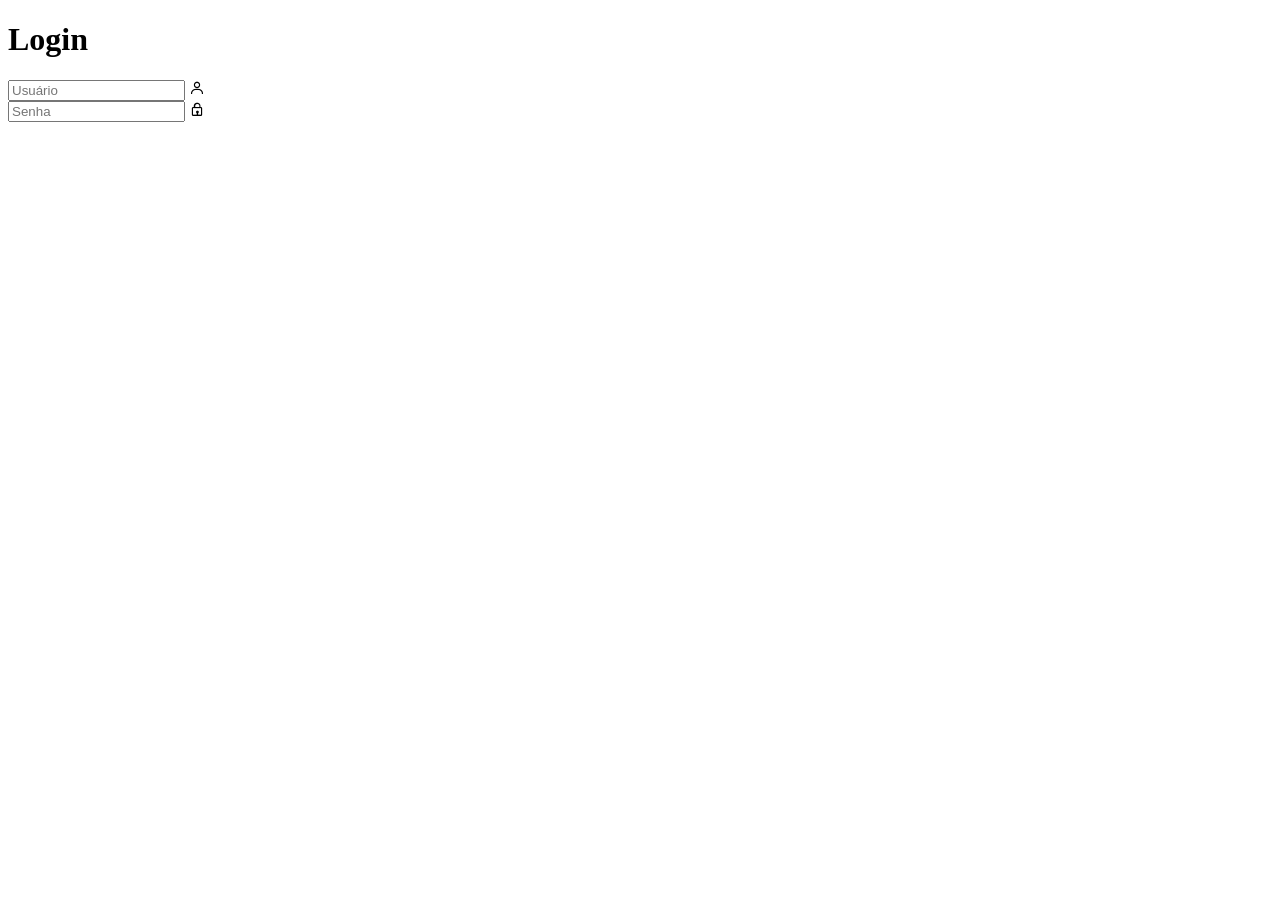
==== index.html @ 2c220621 "Initial commit" ====
<!doctype html>
<html lang="pt-br">
  <head>
    <meta charset="UTF-8" />
    <meta name="viewport" content="width=device-width, initial-scale=1.0" />
    <link
      href="https://unpkg.com/boxicons@2.1.4/css/boxicons.min.css"
      rel="stylesheet"
    />

    <title>Login</title>
  </head>
  <body>
    <main class="container">
      <form>
        <h1>Login</h1>
        <div class="input-box">
          <input placeholder="Usuário" type="email">
          <i class="bx bx-user"></i>
        </div>
        <div class="input-box">
          <input placeholder="Senha" type="password">
          <i class="bx bx-lock"></i>
        </div>
      </form>
    </main>
  </body>
</html>
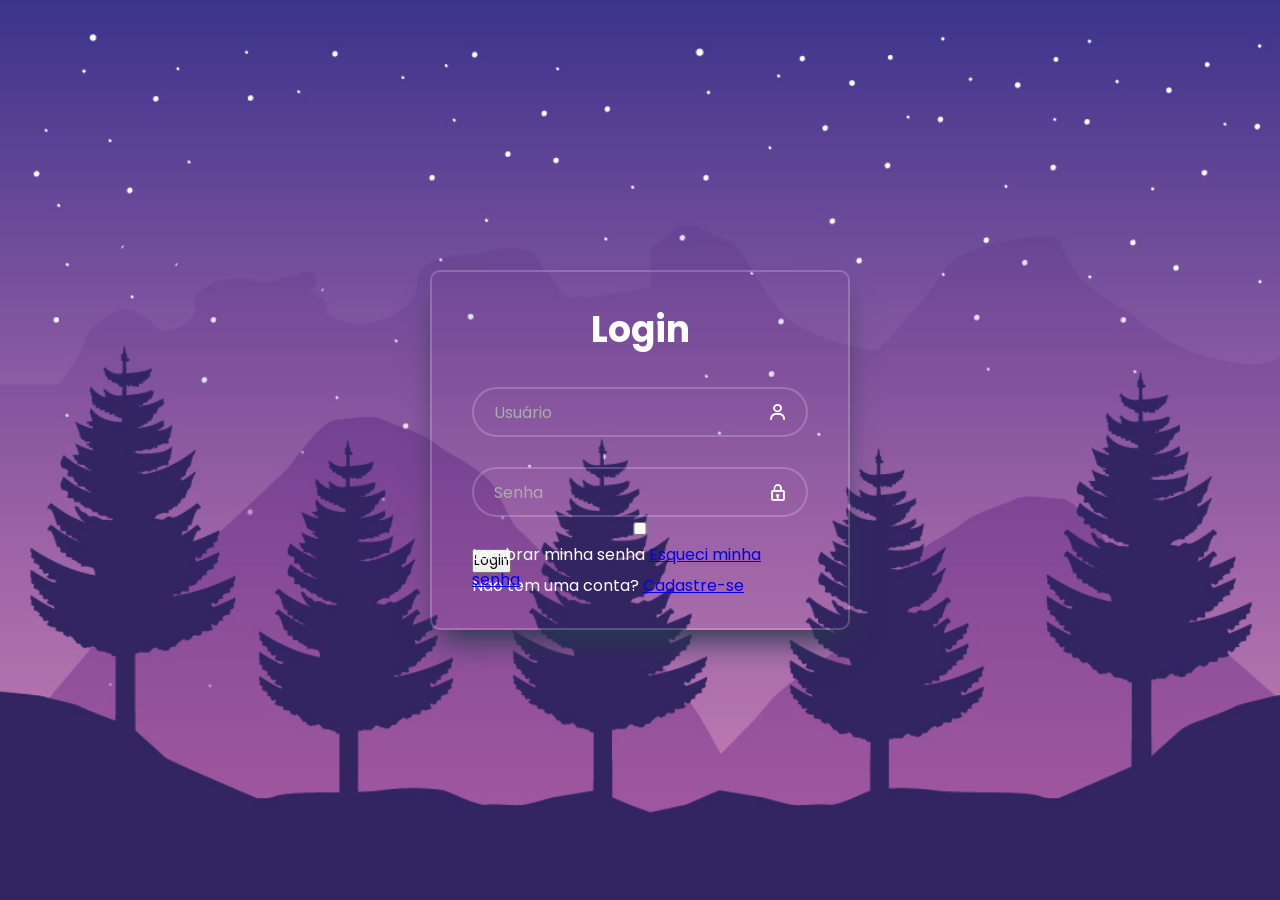
==== commit 8fb9808f: "--estilização css Realizando alguns ajustes no css e imagem de fundo foi adicionada" ====
--- a/index.html
+++ b/index.html
@@ -7,7 +7,7 @@
       href="https://unpkg.com/boxicons@2.1.4/css/boxicons.min.css"
       rel="stylesheet"
     />
-
+    <link rel="stylesheet" href="style.css">
     <title>Login</title>
   </head>
   <body>
@@ -21,7 +21,17 @@
         <div class="input-box">
           <input placeholder="Senha" type="password">
           <i class="bx bx-lock"></i>
+          <div class="remember-forgot">
+            <label>
+                <input type="checkbox">
+                Lembrar minha senha
+              </label>
+              <a href="#">Esqueci minha senha</a>
+            </div>
         </div>
+        <button type = "submit">Login</button>
+
+        <div class="register-link"><p>Não tem uma conta? <a href="#">Cadastre-se</a></p></div>
       </form>
     </main>
   </body>
--- a/style.css
+++ b/style.css
@@ -0,0 +1,65 @@
+@import url('https://fonts.googleapis.com/css2?family=Poppins:ital,wght@0,100;0,200;0,300;0,400;0,500;0,600;0,700;0,800;0,900;1,100;1,200;1,300;1,400;1,500;1,600;1,700;1,800;1,900&display=swap');
+
+*{
+    margin: 0;
+    padding: 0;
+    box-sizing: border-box;
+    font-family: "Poppins", sans-serif;
+}
+
+body{
+    display: flex;
+    justify-content: center;
+    align-items: center;
+    min-height: 100vh;
+    background: url('./img/img.jpg');
+    background-size: cover;
+    background-position: center;
+}
+
+.container{
+    width: 420px;
+    background-color:transparent;
+    border: 2px solid rgba(255, 255, 255, 0.2);
+    border-radius: 10px;
+    color: #fff;
+    padding: 30px 40px;
+    box-shadow: rgb(38, 57, 77) 0px 20px 30px -10px;
+}
+
+.container h1{
+    font-size: 36px;
+    text-align: center;
+}
+
+.input-box{
+    position: relative;
+    width: 100%;
+    height: 50px;
+    margin: 30px 0;
+}
+
+.input-box input{
+    width: 100%;
+    height: 100%;
+    background-color: transparent;
+    border: 2px solid  rgba(255, 255, 255, 0.2);
+    border-radius: 40px;
+    outline: none;
+    font-size: 16px;
+    color: #fff;
+    padding: 20px 45px 20px 20px;
+}
+
+.input-box input::placeholder{
+    color: #acacac;
+}
+
+
+.input-box i{
+    position: absolute;
+    right: 20px;
+    font-size: 20px;
+    top: 50%;
+    transform: translateY(-50%);
+}
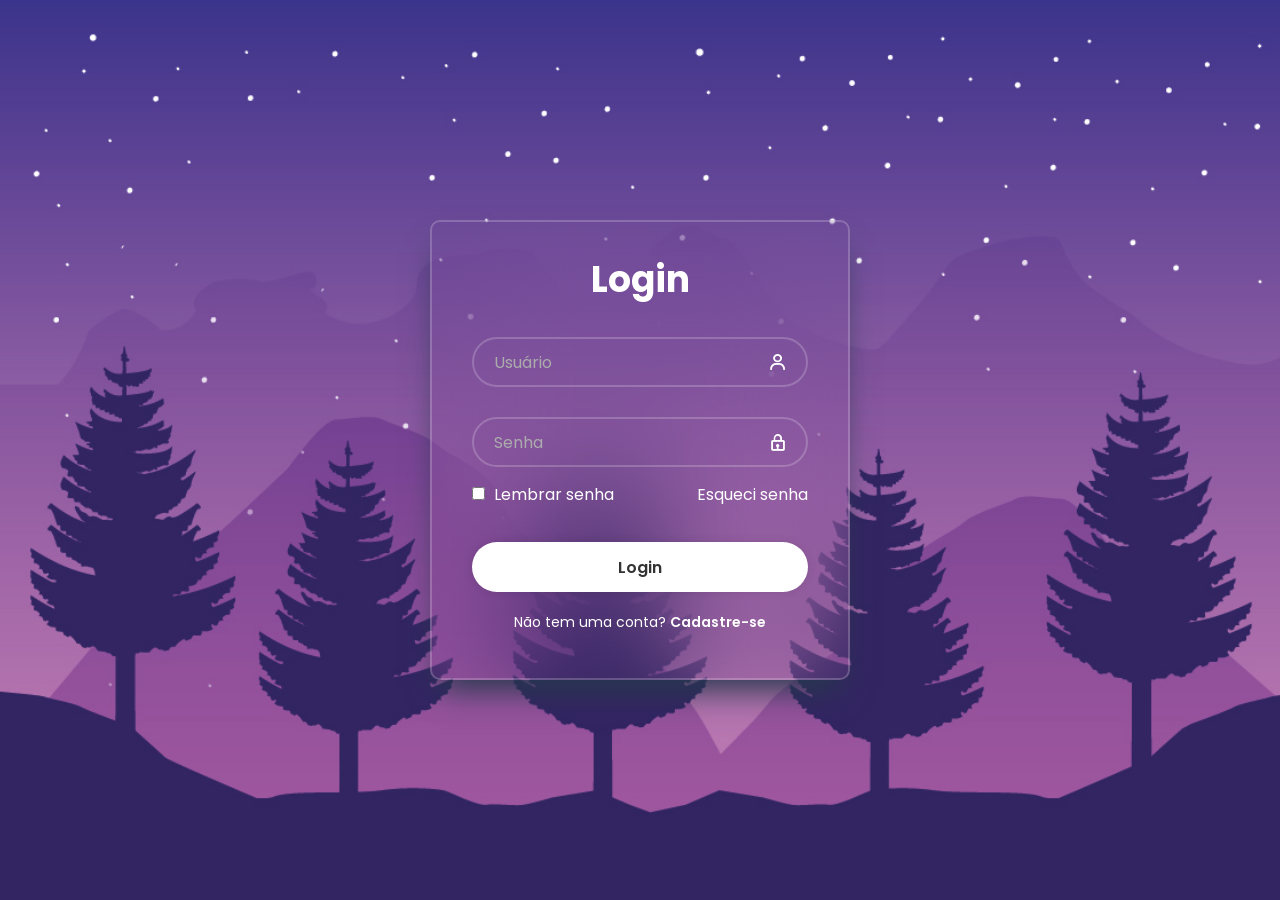
==== commit 72725b5b: "--Finalizando tela Realizei a finalização da tela de login" ====
--- a/index.html
+++ b/index.html
@@ -7,7 +7,7 @@
       href="https://unpkg.com/boxicons@2.1.4/css/boxicons.min.css"
       rel="stylesheet"
     />
-    <link rel="stylesheet" href="style.css">
+    <link rel="stylesheet" href="style.css" />
     <title>Login</title>
   </head>
   <body>
@@ -15,23 +15,26 @@
       <form>
         <h1>Login</h1>
         <div class="input-box">
-          <input placeholder="Usuário" type="email">
+          <input placeholder="Usuário" type="email" />
           <i class="bx bx-user"></i>
         </div>
         <div class="input-box">
-          <input placeholder="Senha" type="password">
+          <input placeholder="Senha" type="password" />
           <i class="bx bx-lock"></i>
+        </div>
           <div class="remember-forgot">
             <label>
-                <input type="checkbox">
-                Lembrar minha senha
-              </label>
-              <a href="#">Esqueci minha senha</a>
-            </div>
+              <input type="checkbox" />
+              Lembrar senha
+            </label>
+            <a href="#">Esqueci senha</a>
+          </div>
         </div>
-        <button type = "submit">Login</button>
+        <button class="login" type="submit">Login</button>
 
-        <div class="register-link"><p>Não tem uma conta? <a href="#">Cadastre-se</a></p></div>
+        <div class="register-link">
+          <p>Não tem uma conta? <a href="#">Cadastre-se</a></p>
+        </div>
       </form>
     </main>
   </body>
--- a/style.css
+++ b/style.css
@@ -25,6 +25,7 @@
     color: #fff;
     padding: 30px 40px;
     box-shadow: rgb(38, 57, 77) 0px 20px 30px -10px;
+    backdrop-filter: blur(60px);
 }
 
 .container h1{
@@ -62,4 +63,61 @@
     font-size: 20px;
     top: 50%;
     transform: translateY(-50%);
+}
+
+.remember-forgot{
+    display: flex;
+    justify-content: space-between;
+    margin: -15px 0 15px;
+}
+
+.remember-forgot label input{
+    accent-color: #fff;
+    margin-right: 5px;
+}
+
+.remember-forgot a{
+    text-decoration: none;
+    color: #fff;
+}
+
+.remember-forgot a:hover{
+    text-decoration: underline;
+}
+
+.login{
+    width: 100%;
+    height: 50px;
+    background-color: #fff;
+    border: none;
+    border-radius: 40px;
+    cursor: pointer;
+    font-size: 16px;
+    color: #333;
+    font-weight: 600;
+    box-shadow: 0 0 10px rgba(0, 0, 0, .1);
+    margin-top: 20px;
+}
+
+.login:hover{
+    background-color: transparent;
+    border: 2px solid  rgba(255, 255, 255, 0.2);
+    color: #fff;
+    transition: 0.5s;
+}
+
+.register-link{
+    font-size: 14px;
+    text-align: center;
+    margin: 20px 0 15px;
+}
+
+.register-link a {
+    text-decoration: none;
+    color: #fff;
+    font-weight: 600;
+}
+
+.register-link a:hover {
+    text-decoration: underline;
 }
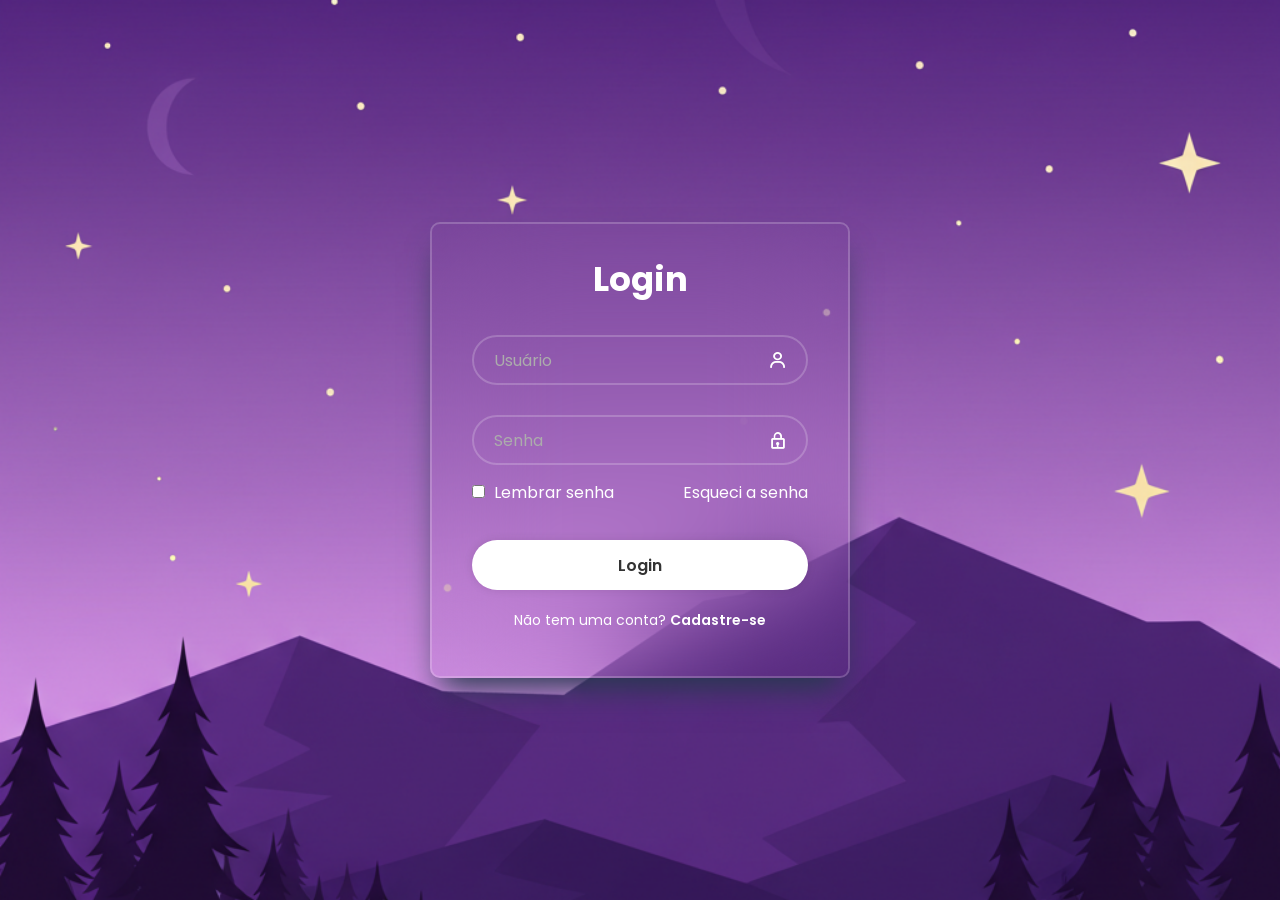
==== commit 37e98df2: "--updates Realizadas mudanças de imagens e novas páginas criadas" ====
--- a/index.html
+++ b/index.html
@@ -12,7 +12,7 @@
   </head>
   <body>
     <main class="container">
-      <form>
+      <form action="#">
         <h1>Login</h1>
         <div class="input-box">
           <input placeholder="Usuário" type="email" />
@@ -27,15 +27,16 @@
               <input type="checkbox" />
               Lembrar senha
             </label>
-            <a href="#">Esqueci senha</a>
+            <a href="esqueceu_senha.html">Esqueci a senha</a>
           </div>
         </div>
-        <button class="login" type="submit">Login</button>
+        <button class="btn" type="submit">Login</button>
 
         <div class="register-link">
-          <p>Não tem uma conta? <a href="#">Cadastre-se</a></p>
+          <p>Não tem uma conta? <a href="cadastro.html">Cadastre-se</a></p>
         </div>
       </form>
     </main>
+    <script src="./scripts/script.js"></script>
   </body>
 </html>
--- a/style.css
+++ b/style.css
@@ -12,7 +12,7 @@
     justify-content: center;
     align-items: center;
     min-height: 100vh;
-    background: url('./img/img.jpg');
+    background: url('./img/img2.png');
     background-size: cover;
     background-position: center;
 }
@@ -29,7 +29,15 @@
 }
 
 .container h1{
-    font-size: 36px;
+    font-size: 34px;
+    text-align: center;
+}
+
+.container h2{
+    text-align: center;
+}
+
+.container p{
     text-align: center;
 }
 
@@ -85,7 +93,7 @@
     text-decoration: underline;
 }
 
-.login{
+.btn{
     width: 100%;
     height: 50px;
     background-color: #fff;
@@ -99,7 +107,7 @@
     margin-top: 20px;
 }
 
-.login:hover{
+.btn:hover{
     background-color: transparent;
     border: 2px solid  rgba(255, 255, 255, 0.2);
     color: #fff;
@@ -120,4 +128,28 @@
 
 .register-link a:hover {
     text-decoration: underline;
+}
+
+.code-validator{
+    display: flex;
+    gap: 15px;
+    justify-content: center;
+}
+
+.code-input{
+    width: 80px;
+    height: 60px;
+    text-align: center;
+    font-size: 25px;
+    border: 2px solid  rgba(255, 255, 255, 0.2);
+    border-radius: 50px;
+    background-color: #f1f1f1;
+    outline: none;
+    margin-top: 15px;
+    margin-bottom: 10px;
+    color: #000;
+}
+
+.code-input:focus{
+    border-color: #fff;
 }
